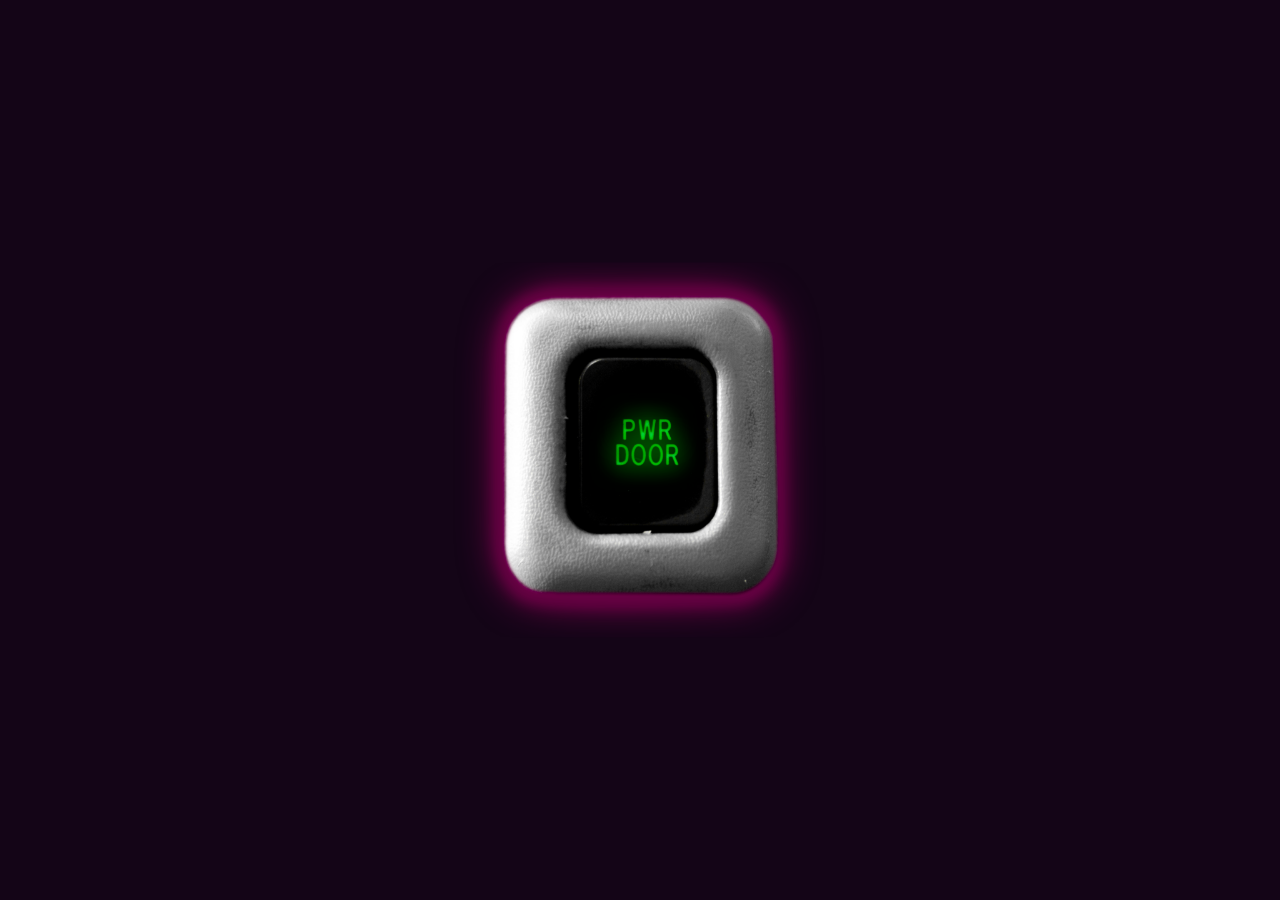
==== index.html @ 2a464b5f "movieTitle and caption updated" ====
<!DOCTYPE html>
<html>

<head>
	<meta charset="UTF-8">
	<meta name="viewport" content="width=device-width, initial-scale=1">
	<meta name="author" content="Vlad Pixels">
	<meta name="description" content="">
	<meta name="keywords" content="">

	<!--style links-->
	<link rel="icon" href="images/logo.png">
	<link rel="stylesheet" type="text/css" href="css/layout.css">
	<!--end style links-->

	<!--<script src="https://ajax.googleapis.com/ajax/libs/jquery/3.2.1/jquery.min.js"></script>-->
	<script src="js/jquery-3.2.1.min.js"></script>
	<script src="js/jquery.easing.1.3.js"></script>

	<title>
		PWRDOOR PRODUCES
	</title>
</head>

<body>
	<div id="fullScreen">
		<img src="" alt="" />
	</div>

	<!--all interactive content is contained within the port-->
	<div id="port">
		<img id="logo" src="images/logo.png" alt="pwrdoor" />

		<div id="dashboard">
			<!--append dashboard elements here-->
		</div>

		<div id="content">
			<!--append media here-->
		</div>

		<div id="debug"></div>
	</div>

	<!--script links-->
	<script src="js/pwrdoor.js"></script>
	<!--end script links-->
</body>

</html>
---- css/layout.css ----
@charset "UTF-8";
/* CSS Document */

html {
  margin: 0;
  padding: 0;
}

a {
  text-decoration: none;
}

body {
  background-color: #140517;
  margin: 0;
  padding: 0;
}

#fullScreen {
  z-index: +8;
  position: fixed;
  top: -100%;
  height: 100%;
  width: 100%;
  background-color: rgba(0, 0, 0, .8);
  overflow: scroll;
}

#fullScreen img{
  position: absolute;
  top: 50%;
  right: 50%;
  transform: translate(+50%, -50%);
  height: 90%;
}

#port {
  z-index: +1;
  position: fixed;
  right: 50%;
  transform: translate(+50%, 0);
  height: 100%;
}

#logo {
  z-index: +5;
  position: absolute;
  top: 50%;
  left: 50%;
  transform: translate(-50%, -50%);
  width: 375px;
}

#dashboard {
  z-index: +3;
  position: absolute;
  width: 100%;
  height: 100%;
}

#dash {
  z-index: +3;
  position: absolute;
  top: -100%;
  width: 100%;
}

#pistonL, #pistonR {
  z-index: +4;
  position: fixed;
  top: -100%;
  height: 19.5%;
}

#pistonL {
  right: 90%;
}

#pistonR {
  left: 90%;
}

#passenger {
  z-index: +7;
  position: absolute;
  bottom: -100%;
  right: 50%;
  transform: translate(+50%, -50%);
  width: 72.2%;
}

#left, #right, #left_hover, #right_hover {
  z-index: +5;
  position: absolute;
  top: 4.2%;
  width: 19%;
}

#right, #right_hover {
  right: 13.95%;
}

#left, #left_hover {
  left: 15.1%;
}

#brights, #brights_hover {
  z-index: +5;
  position: absolute;
  top: 3.3%;
  left: 39.9%;
  width: 22%;
}

#hazard_up, #hazard_up_hover, #hazard_down, #hazard_down_hover {
  z-index: +5;
  position: absolute;
  left: 44.2%;
  width: 14.4%;
}

#hazard_up, #hazard_up_hover {
  top: 19.5%;
}

#hazard_down, #hazard_down_hover {
  top: 69%;
}

#M, #M_hover {
  z-index: +5;
  position: absolute;
  top: 27.2%;
  left: 43.4%;
  width: 16%;
}

#G, #G_hover {
  z-index: +5;
  position: absolute;
  top: 35.7%;
  left: 43.4%;
  width: 16%;
}

#P, #P_hover {
  z-index: +5;
  position: absolute;
  top: 43.9%;
  left: 43.4%;
  width: 16%;
}

#C, #C_hover {
  z-index: +5;
  position: absolute;
  top: 52.5%;
  left: 43.4%;
  width: 16%;
}

#Q, #Q_hover {
  z-index: +5;
  position: absolute;
  top: 60.8%;
  left: 43.4%;
  width: 16%;
}

#content {
  z-index: +2;
  position: absolute;
  top: 22%;
  left: 50%;
  width: 70%;
  height: 69.7%;
  transform: translate(-50%, 0);
  overflow-y: scroll;
  overflow-x: visible;
  color: green;
}

.movieScreen {
  width: 100%;
  border: 5px outset rgba(0, 0, 0, .8);
  padding: 5px;
  background-color: rgba(0, 0, 0, .8);
}

.movieScreen iframe {
  width: 90%;
  border: none;
  margin: 0;
}

.movieCaption, .graphicCaption, .photoCaption, .codeCaption {
  width: 100%;
  border: 5px outset rgba(0, 0, 0, .8);
  padding: 5px;
  background-color: rgba(0, 0, 0, .8);
  font-size: 12px;
  color: #e6e6e6;
  font-family: Helvetica;
  margin: 5px 0 40px 0;
}

.movieTitle, .graphicTitle, .photoTitle, .codeTitle {
  width: 100%;
  border: 5px outset rgba(0, 0, 0, .8);
  padding: 5px;
  background-color: rgba(0, 0, 0, .8);
  font-size: 24px;
  color: #e6e6e6;
  text-transform: uppercase;
  font-weight: bold;
  font-family: Helvetica;
  margin: 0 0 5px 0;
}

.movieCaption a, .graphicCaption a, .photoCaption a, .codeCaption a {
  color: #00cc00;
}

.graphicCanvas {
  width: 100%;
  border: 5px outset rgba(0, 0, 0, .8);
  padding: 5px;
  background-color: rgba(0, 0, 0, .8);
}

.graphicCanvas img {
  width: 90%;
  border: none;
  margin: 0;
}

.photoFrame {
  width: 100%;
  border: 5px outset rgba(0, 0, 0, .8);
  padding: 5px;
  background-color: rgba(0, 0, 0, .8);
}

.photoFrame img {
  width: 90%;
  border: none;
  margin: 0;
}

.codeBox {
  width: 100%;
  border: 5px outset rgba(0, 0, 0, .8);
  padding: 5px;
  background-color: rgba(0, 0, 0, .8);
}

.codeBox iframe {
  width: 90%;
  border: none;
  margin: 0;
}

#debug {
  z-index: +2;
  position: absolute;
  left: 50%;
  bottom: 5%;
  transform: translate(-50%, +50%);
	width: 100%;
	height: 25px;
	text-align: center;
  color: red;
  font-size: 10px;
}
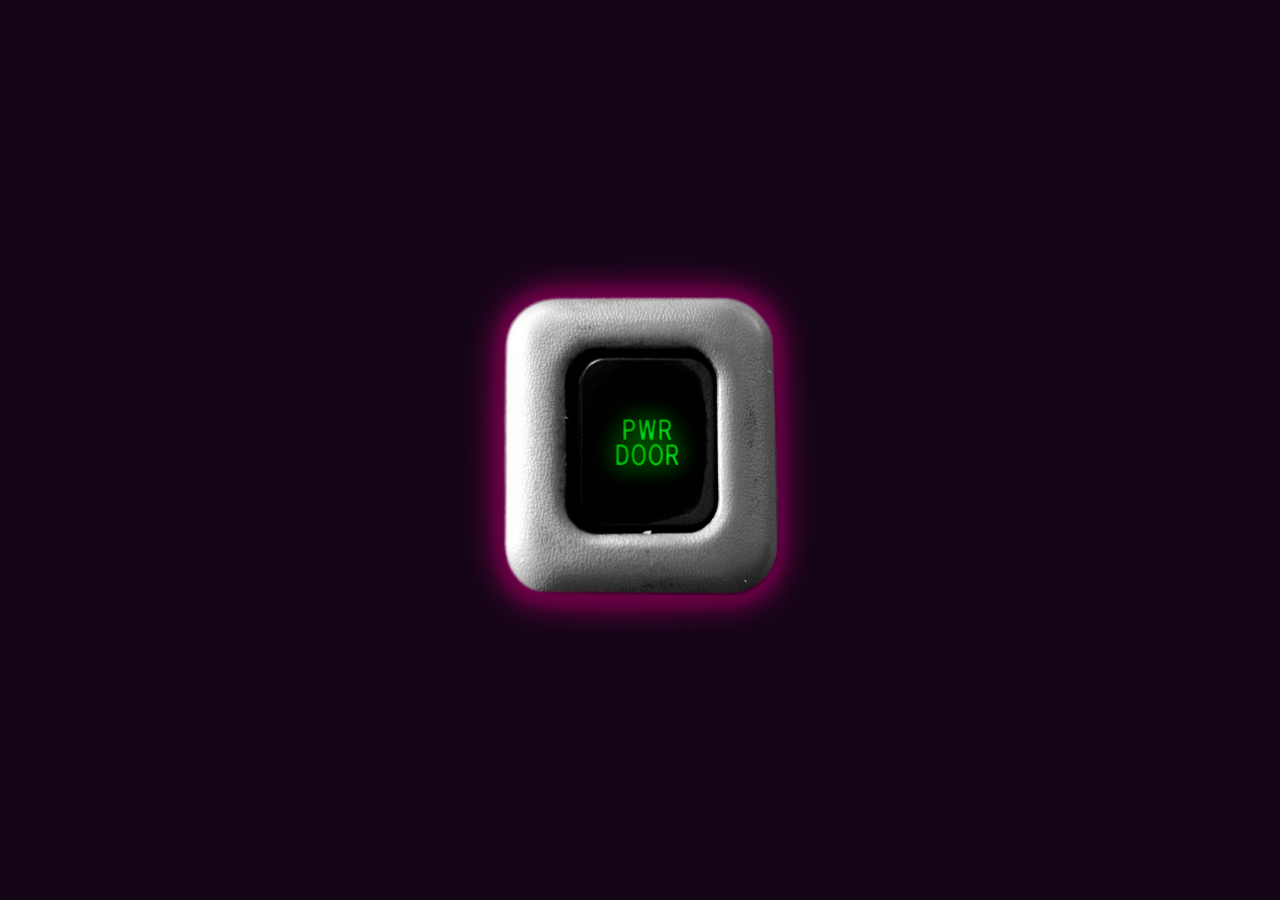
==== commit cff76dc7: "all that's left is passenger" ====
--- a/index.html
+++ b/index.html
@@ -18,7 +18,7 @@
 	<script src="js/jquery.easing.1.3.js"></script>
 
 	<title>
-		PWRDOOR PRODUCES
+		PWRDOOR
 	</title>
 </head>
 
@@ -27,7 +27,7 @@
 		<img src="" alt="" />
 	</div>
 
-	<!--all interactive content is contained within the port-->
+	<!--all dynamic content is contained within the port-->
 	<div id="port">
 		<img id="logo" src="images/logo.png" alt="pwrdoor" />
 
--- a/css/layout.css
+++ b/css/layout.css
@@ -8,6 +8,7 @@
 
 a {
   text-decoration: none;
+  font-weight: bold;
 }
 
 body {
@@ -28,10 +29,26 @@
 
 #fullScreen img{
   position: absolute;
-  top: 50%;
+  top: 33%;
   right: 50%;
-  transform: translate(+50%, -50%);
-  height: 90%;
+  transform: translate(+50%, 0);
+  width: 90%;
+  max-height: 90vh:
+}
+
+#fullScreenExitTip {
+  z-index: +9;
+  position: absolute;
+  top: 16.6%;
+  width: 100%;
+  margin: 0;
+  padding: 0;
+  font-family: Helvetica;
+  text-align: center;
+  font-size: 14px;
+  font-weight: lighter;
+  color: #00cc00;
+  opacity: .5;
 }
 
 #port {
@@ -40,6 +57,7 @@
   right: 50%;
   transform: translate(+50%, 0);
   height: 100%;
+  min-height: 560px;
 }
 
 #logo {
@@ -172,29 +190,89 @@
   position: absolute;
   top: 22%;
   left: 50%;
-  width: 70%;
+  width: 33%;
+  min-width: 280px;
   height: 69.7%;
   transform: translate(-50%, 0);
   overflow-y: scroll;
   overflow-x: visible;
-  color: green;
+  scrollbar-base-color: #140517;
+  scrollbar-face-color: #00cc00;
+  scrollbar-3dlight-color: #00cc00;
+  scrollbar-highlight-color: #00cc00;
+  scrollbar-track-color: #140517;
+  scrollbar-arrow-color: #00cc00;
+  scrollbar-shadow-color: #140517;
+  scrollbar-dark-shadow-color: #140517;
+}
+
+/* width */
+::-webkit-scrollbar {
+    width: 5px;
+}
+::-webkit-scrollbar-button {
+    display: none;
+}
+/* Track */
+::-webkit-scrollbar-track {
+    display: none;
+}
+/* Handle */
+::-webkit-scrollbar-thumb {
+    background: #00cc00;
+}
+/* Handle on hover */
+::-webkit-scrollbar-thumb:hover {
+    background: #00cc00;
+}
+::-webkit-scrollbar-corner {
+  display: none;
+}
+
+#contentHeader {
+  width: 95%;
+  border: 5px outset rgba(0, 0, 0, .8);
+  padding: 5px;
+  background-color: rgba(0, 0, 0, .8);
+  font-size: 48px;
+  color: #e6e6e6;
+  text-transform: lowercase;
+  font-weight: bold;
+  font-family: Helvetica;
+  margin: 0 0 40px 0;
+  text-align: center;
+}
+
+#fullScreenTip {
+  position: relative;
+  top: -20px;
+  width: 95%;
+  margin: 0;
+  padding: 0;
+  font-family: Helvetica;
+  text-align: center;
+  font-size: 14px;
+  font-weight: lighter;
+  color: #00cc00;
+  opacity: .5;
 }
 
 .movieScreen {
-  width: 100%;
-  border: 5px outset rgba(0, 0, 0, .8);
-  padding: 5px;
-  background-color: rgba(0, 0, 0, .8);
+  width: 95%;
+  border: 5px outset rgba(0, 0, 0, .8);
+  padding: 5px;
+  background-color: rgba(0, 0, 0, .8);
+  text-align: center;
 }
 
 .movieScreen iframe {
-  width: 90%;
+  width: 95%;
   border: none;
   margin: 0;
 }
 
 .movieCaption, .graphicCaption, .photoCaption, .codeCaption {
-  width: 100%;
+  width: 95%;
   border: 5px outset rgba(0, 0, 0, .8);
   padding: 5px;
   background-color: rgba(0, 0, 0, .8);
@@ -204,8 +282,12 @@
   margin: 5px 0 40px 0;
 }
 
+.movieCaption a, .graphicCaption a, .photoCaption a, .codeCaption a {
+  color: #00cc00;
+}
+
 .movieTitle, .graphicTitle, .photoTitle, .codeTitle {
-  width: 100%;
+  width: 95%;
   border: 5px outset rgba(0, 0, 0, .8);
   padding: 5px;
   background-color: rgba(0, 0, 0, .8);
@@ -217,45 +299,46 @@
   margin: 0 0 5px 0;
 }
 
-.movieCaption a, .graphicCaption a, .photoCaption a, .codeCaption a {
-  color: #00cc00;
-}
-
 .graphicCanvas {
-  width: 100%;
-  border: 5px outset rgba(0, 0, 0, .8);
-  padding: 5px;
-  background-color: rgba(0, 0, 0, .8);
+  width: 95%;
+  border: 5px outset rgba(0, 0, 0, .8);
+  padding: 5px;
+  background-color: rgba(0, 0, 0, .8);
+  text-align: center;
 }
 
 .graphicCanvas img {
-  width: 90%;
+  width: 95%;
   border: none;
   margin: 0;
 }
 
 .photoFrame {
-  width: 100%;
-  border: 5px outset rgba(0, 0, 0, .8);
-  padding: 5px;
-  background-color: rgba(0, 0, 0, .8);
+  width: 95%;
+  border: 5px outset rgba(0, 0, 0, .8);
+  padding: 5px;
+  background-color: rgba(0, 0, 0, .8);
+  text-align: center;
 }
 
 .photoFrame img {
-  width: 90%;
+  width: 95%;
   border: none;
   margin: 0;
 }
 
 .codeBox {
-  width: 100%;
-  border: 5px outset rgba(0, 0, 0, .8);
-  padding: 5px;
-  background-color: rgba(0, 0, 0, .8);
+  width: 95%;
+  border: 5px outset rgba(0, 0, 0, .8);
+  padding: 5px;
+  background-color: rgba(0, 0, 0, .8);
+  text-align: center;
 }
 
 .codeBox iframe {
-  width: 90%;
+  width: 95%;
+  max-width: 540px;
+  height: 360px;
   border: none;
   margin: 0;
 }
